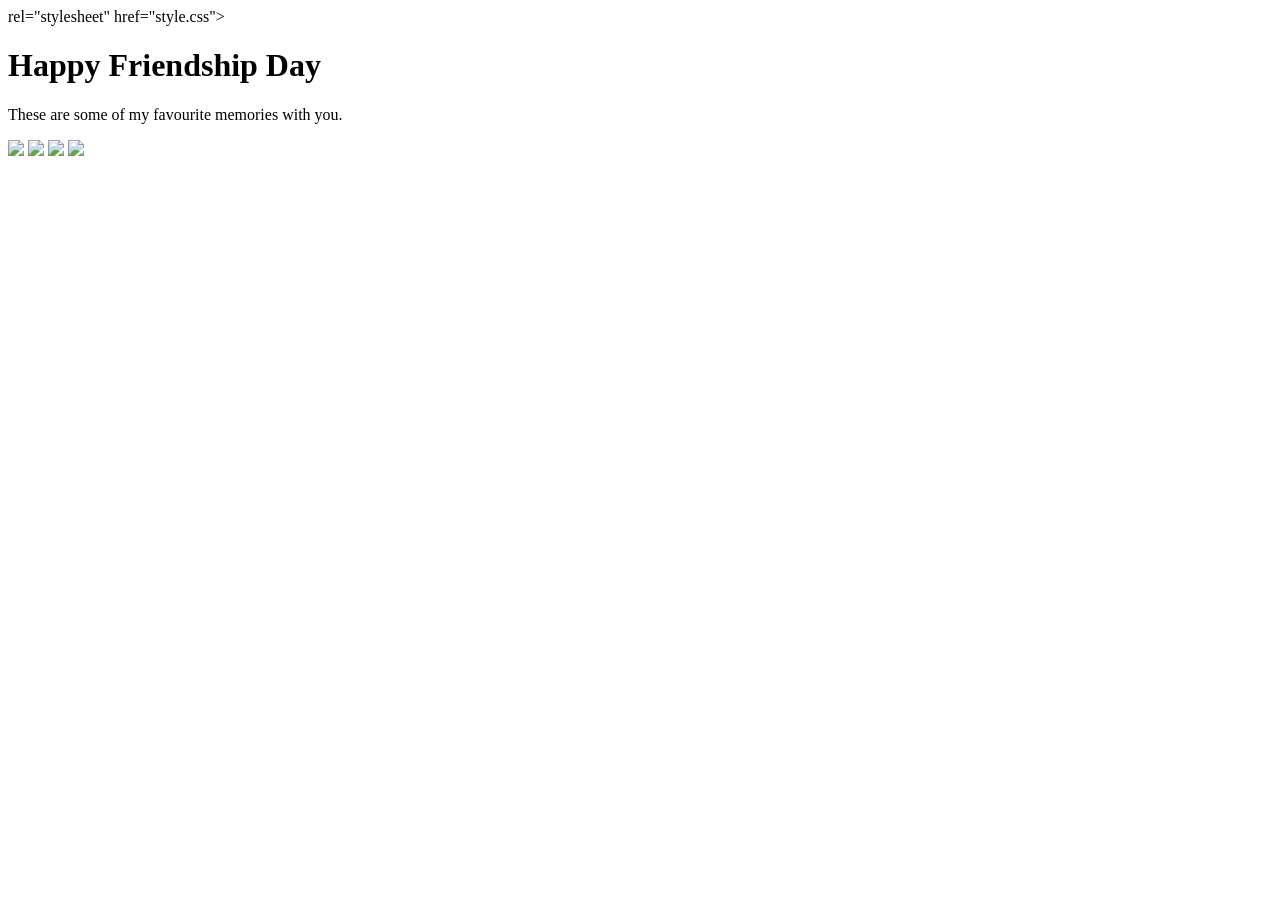
==== gallery.html @ 551afacd "Create gallery.html" ====
<!DOCTYPE html>
<html lang="en">
<head>
  <meta charset="UTF-8">
  <meta name="viewport"
content="width=device-width,initial-scale=1.0">
    <title>Our memories </title>
    <link> rel="stylesheet"
  href="style.css">
</head>
<body>
<div class="container">
  <h1>Happy Friendship Day </h1>
  <p>These are some of my favourite memories with you.</p>
     <img src="images/photo1.jpg"
  width="250">
    <img src="images/photo2.jpg"
   width="250">
    <img src="images/photo3.jpg"
   width="250">
    <img src="images/photo4.jpg"
   width="250">
   </div>
</body>
</html>
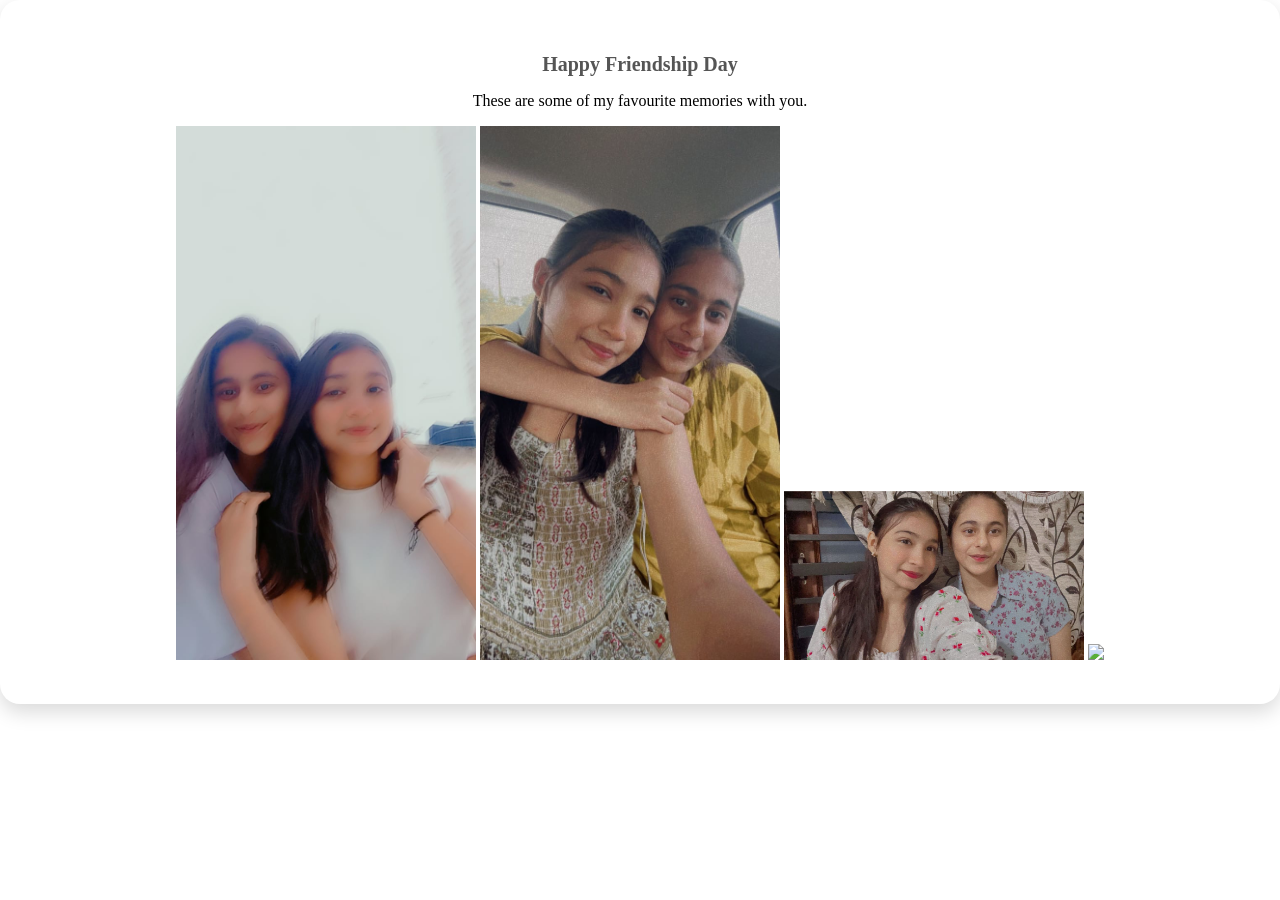
==== commit 6df76f19: "Update gallery.html" ====
--- a/gallery.html
+++ b/gallery.html
@@ -5,21 +5,21 @@
   <meta name="viewport"
 content="width=device-width,initial-scale=1.0">
     <title>Our memories </title>
-    <link> rel="stylesheet"
+  <link rel="stylesheet"
   href="style.css">
 </head>
 <body>
 <div class="container">
   <h1>Happy Friendship Day </h1>
   <p>These are some of my favourite memories with you.</p>
-     <img src="images/photo1.jpg"
-  width="250">
-    <img src="images/photo2.jpg"
-   width="250">
-    <img src="images/photo3.jpg"
-   width="250">
-    <img src="images/photo4.jpg"
-   width="250">
+     <img src="IMG-20240624-WA0010.jpg"
+  width="300">
+    <img src="IMG-20240902-WA0011.jpg"
+   width="300">
+    <img src="IMG-20240902-WA0022.jpg"
+   width="300">
+    <img src="IMG-20240909-WA0022.jpg"
+   width="300">
    </div>
 </body>
 </html>
--- a/style.css
+++ b/style.css
@@ -0,0 +1,42 @@
+body  {
+  margin: 0;
+  padding: 0;
+  background:
+linear-gradient(to right,#ffe60, #fff7d6);
+    font_family: Arial,sans-serif
+    display: flex;
+    justify-content: center;
+    align-lines: center;
+    height: 100vh;
+}
+
+.container {
+     text-align: center;
+     background; white;
+     padding: 40px;
+     border-radius: 20px;
+     box-shadow: 0 8px 20px
+rgba(0,0,0,0.15);
+}
+h1 {
+  color: #555;
+  font-size: 20px;
+}
+button {
+  padding: 12px 25px;
+  margin: 10px;
+  font-size: 18px;
+  border: none;
+  border-radius: 10px;
+  cursor: pointer;
+}
+#yesBtn {
+  background-color:
+#ff4d88;
+  color: white;
+}
+#noBtn {
+  background-color:
+#cccccc;
+}
+
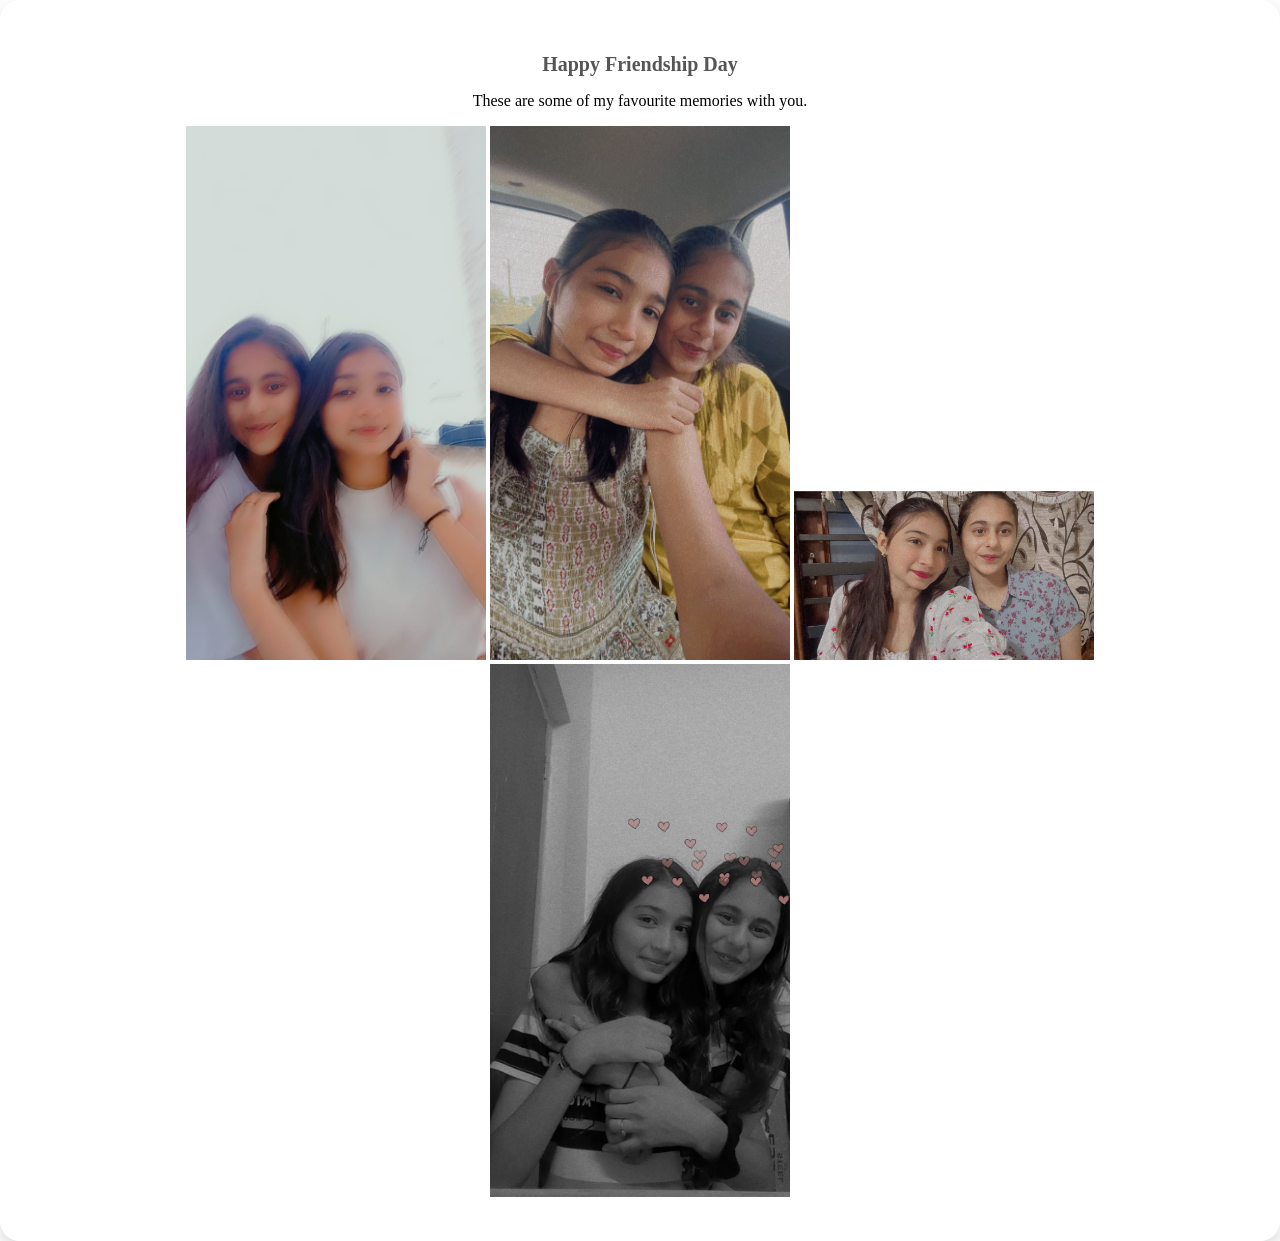
==== commit cb193ecd: "Update gallery.html" ====
--- a/gallery.html
+++ b/gallery.html
@@ -18,7 +18,7 @@
    width="300">
     <img src="IMG-20240902-WA0022.jpg"
    width="300">
-    <img src="IMG-20240909-WA0022.jpg"
+    <img src="IMG-20240909-WA0055.jpg"
    width="300">
    </div>
 </body>
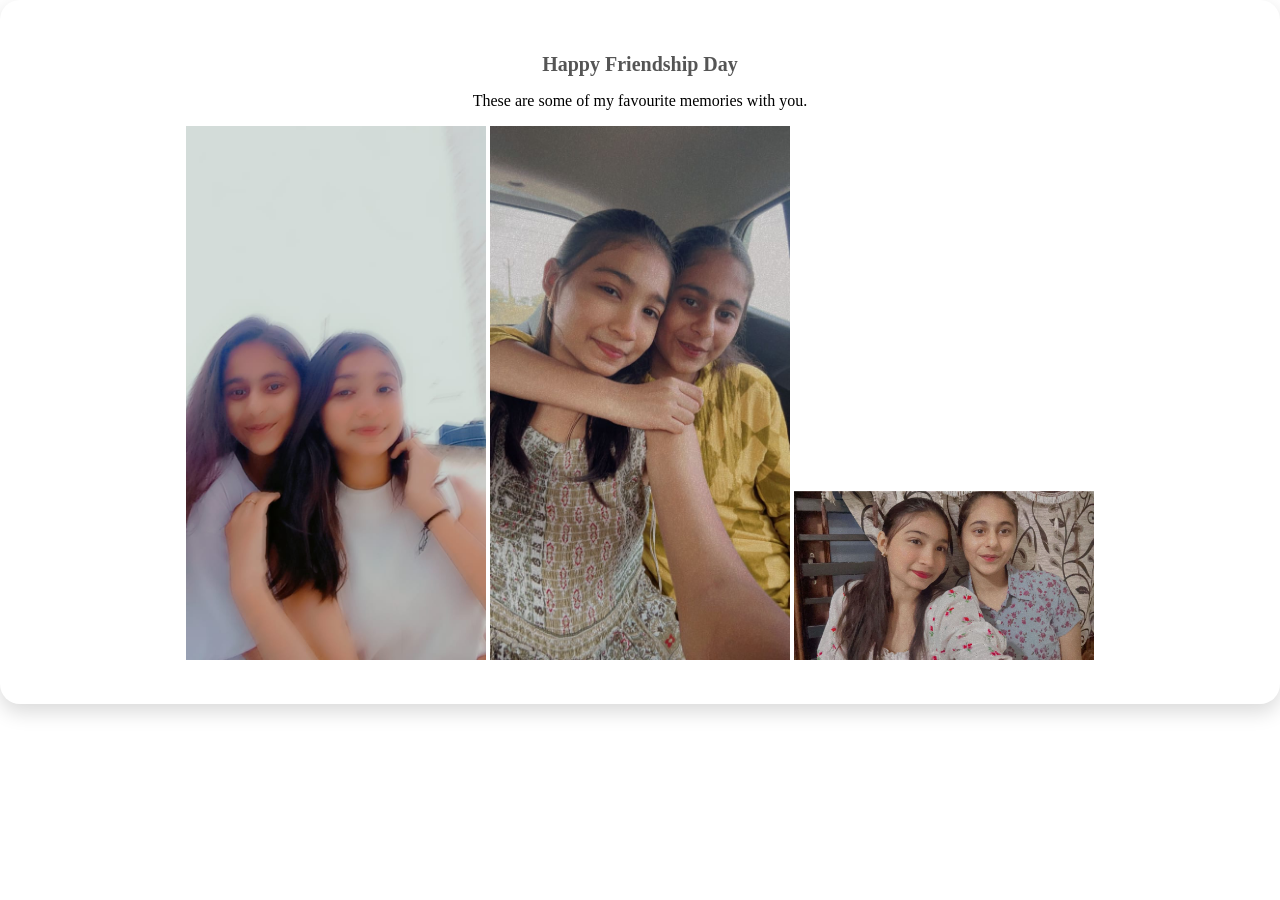
==== commit 17710bb3: "Update gallery.html" ====
--- a/gallery.html
+++ b/gallery.html
@@ -5,8 +5,7 @@
   <meta name="viewport"
 content="width=device-width,initial-scale=1.0">
     <title>Our memories </title>
-  <link rel="stylesheet"
-  href="style.css">
+  <link rel="stylesheet" href="style.css">
 </head>
 <body>
 <div class="container">
@@ -18,8 +17,6 @@
    width="300">
     <img src="IMG-20240902-WA0022.jpg"
    width="300">
-    <img src="IMG-20240909-WA0055.jpg"
-   width="300">
    </div>
 </body>
 </html>
